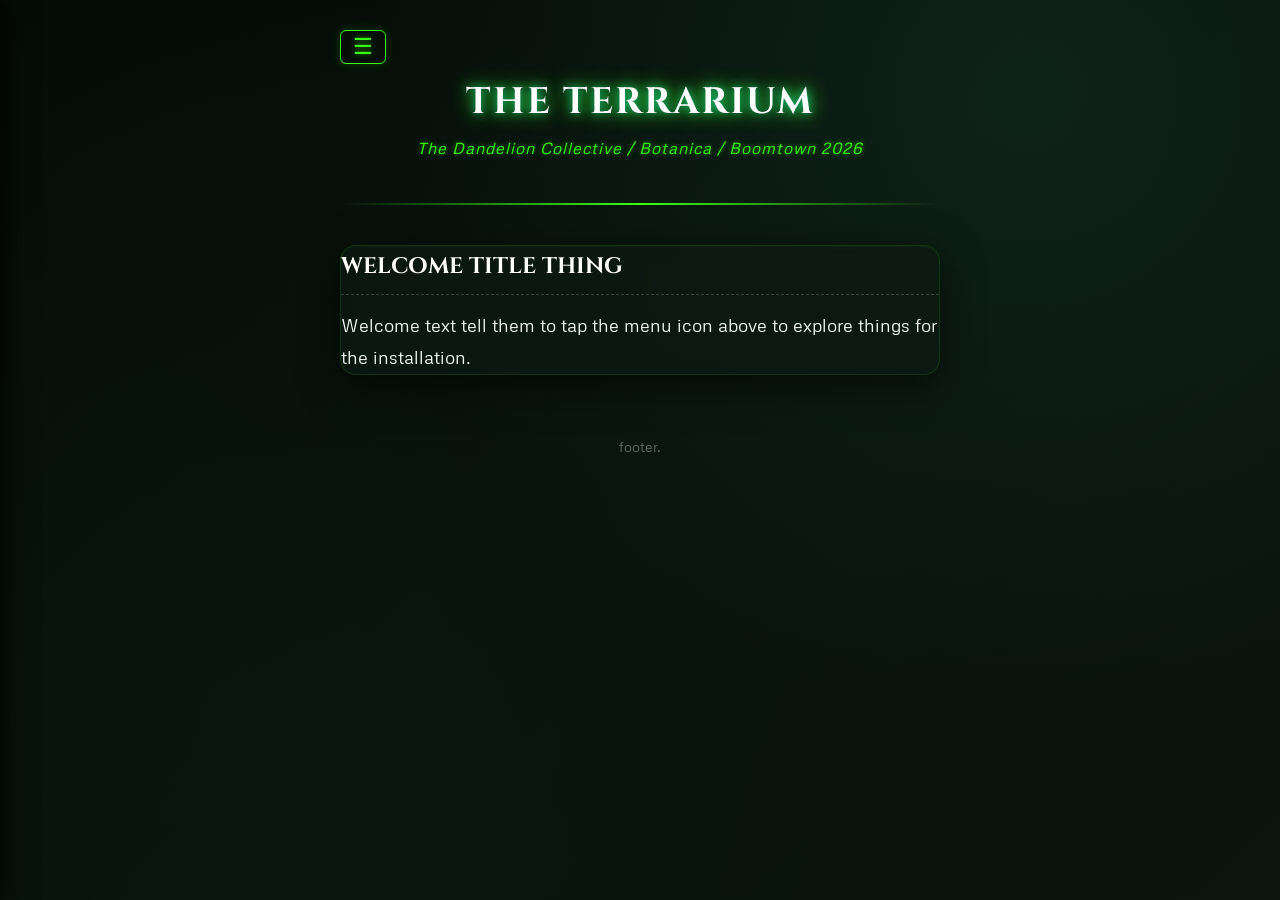
==== index.html @ 7395964c "Add script tag for bugs.js in index.html" ====
<!DOCTYPE html>
<html lang="en">
<head>
    <meta charset="UTF-8">
    <meta name="viewport" content="width=device-width, initial-scale=1.0">
    <title>The Terrarium | Botanica Boomtown</title>
    <link rel="stylesheet" href="style.css">
</head>
<body>

    <div class="overlay" id="overlay" onclick="toggleMenu()"></div>

    <nav class="sidebar" id="sidebar">
        <button class="close-btn" onclick="toggleMenu()">&times;</button>
        <h3>Navigation</h3>
        <ul>
            <li><a href="index.html" class="active">Home</a></li>
            <li><a href="narrative.html">The Narrative</a></li>
            <li><a href="about.html">About the Project</a></li>
            <li><a href="creators.html">The Creators</a></li>
        </ul>
    </nav>

    <div class="container">
        <header>
            <button class="menu-btn" onclick="toggleMenu()">☰</button>
            <h1>The Terrarium</h1>
            <p>
                <span class="line-one">The Dandelion Collective</span> 
                <span class="line-two">Botanica / Boomtown 2026</span>
            </p>
        </header>

        <div class="divider"></div>

        <section id="home-welcome">
             <h2>Welcome title thing</h2>
             <p>Welcome text tell them to tap the menu icon above to explore things for the installation.</p>
        </section>

        <footer>
            <p>footer.</p>
        </footer>
    </div>

    <script>
        function toggleMenu() {
            document.getElementById('sidebar').classList.toggle('open');
            document.getElementById('overlay').classList.toggle('show');
        }
    </script>
    <script src="bugs.js"></script>
</body>
</html>
---- style.css ----
@import url('https://fonts.googleapis.com/css2?family=Cinzel:wght@500;700&family=Metrophobic&display=swap');

:root {
    --bg-color: #0b130e;
    --card-bg: #14221a;
    --text-main: #e2f0e9;
    --neon-green: #39ff14;
    --neon-glow: #10b981;
}

* {
    box-sizing: border-box;
    margin: 0;
    padding: 0;
}

body {
    background-color: #040906; 
    color: var(--text-main);
    font-family: 'Metrophobic', sans-serif;
    line-height: 1.8;
    padding: 20px 15px;
    

    background-image: 
        radial-gradient(circle at 80% 10%, rgba(23, 64, 41, 0.4) 0%, transparent 50%),
        radial-gradient(circle at 20% 80%, rgba(12, 38, 24, 0.3) 0%, transparent 60%),
        linear-gradient(135deg, #050c07 0%, #0b140f 100%);
    background-attachment: fixed; 
}

.container {
    max-width: 600px;
    margin: 0 auto;
}

header {
    text-align: center;
    padding: 60px 0 20px;
    position: relative;
}

.menu-btn {
    position: absolute;
    top: 10px;
    left: 0;
    background: none;
    border: 1px solid var(--neon-green);
    color: var(--neon-green);
    padding: 5px 12px;
    border-radius: 6px;
    font-size: 1.4rem;
    cursor: pointer;
    text-shadow: 0 0 5px rgba(57, 255, 20, 0.5);
    box-shadow: 0 0 10px rgba(57, 255, 20, 0.2);
    z-index: 10;
    line-height: 1;
}

header h1 {
    font-family: 'Cinzel', serif;
    font-size: 2.3rem;
    color: #ffffff;
    text-shadow: 0 0 10px var(--neon-glow), 0 0 20px var(--neon-green);
    line-height: 1.2;
    margin-bottom: 10px;
    text-transform: uppercase;
    letter-spacing: 2px;
}

header p {
    font-style: italic;
    color: var(--neon-green);
    text-shadow: 0 0 5px rgba(57, 255, 20, 0.5);
    font-size: 1rem;
    letter-spacing: 1px;
}

header p span {
    display: block;
}

header p .line-two {
    margin-top: 4px;
}

@media (min-width: 500px) {
    header p span {
        display: inline;
    }
    header p .line-two {
        margin-top: 0;
    }
    header p .line-one::after {
        content: " / ";
    }
}

.divider {
    height: 2px;
    background: linear-gradient(90deg, transparent, var(--neon-green), transparent);
    margin: 20px 0 40px;
}

.sidebar {
    position: fixed;
    top: 0;
    left: -280px;
    width: 280px;
    height: 100%;
    background-color: #070d0a;
    border-right: 1px solid rgba(57, 255, 20, 0.3);
    z-index: 100;
    transition: left 0.3s ease;
    padding: 30px 20px;
    box-shadow: 5px 0 25px rgba(0,0,0,0.8);
}

.sidebar.open {
    left: 0;
}

.close-btn {
    background: none;
    border: none;
    color: #ffffff;
    font-size: 1.5rem;
    cursor: pointer;
    float: right;
    margin-bottom: 30px;
}

.sidebar h3 {
    font-family: 'Cinzel', serif;
    color: var(--neon-green);
    margin-top: 40px;
    margin-bottom: 20px;
    letter-spacing: 1px;
    font-size: 1.1rem;
}

.sidebar ul {
    list-style: none;
}

.sidebar ul li {
    margin-bottom: 20px;
}

.sidebar ul li a {
    color: var(--text-main);
    text-decoration: none;
    font-size: 1.2rem;
    display: block;
    padding: 8px 0;
    border-bottom: 1px solid rgba(226, 240, 233, 0.1);
}

.sidebar ul li a:hover, .sidebar ul li a.active {
    color: var(--neon-green);
    border-bottom: 1px solid var(--neon-green);
    padding-left: 5px;
    text-shadow: 0 0 5px rgba(57, 255, 20, 0.5);
}

.overlay {
    display: none;
    position: fixed;
    top: 0;
    left: 0;
    width: 100%;
    height: 100%;
    background: rgba(0, 0, 0, 0.7);
    z-index: 99;
}

.overlay.show {
    display: block;
}

section {
    background-color: rgba(13, 26, 19, 0.75); 
    backdrop-filter: blur(8px); 
    -webkit-backdrop-filter: blur(8px); 
    border: 1px solid rgba(57, 255, 20, 0.12);
    border-radius: 16px; /
    padding: 30px;
    margin-bottom: 30px;
    box-shadow: 
        0 10px 40px rgba(0, 0, 0, 0.6),
        inset 0 1px 0 rgba(255, 255, 255, 0.03);
}

section h2 {
    font-family: 'Cinzel', serif;
    color: #ffffff;
    font-size: 1.4rem;
    margin-bottom: 15px;
    border-bottom: 1px dashed rgba(226, 240, 233, 0.2);
    padding-bottom: 8px;
    text-transform: uppercase;
}

section p {
    font-size: 1.1rem;
    color: #f0f7f4;
    white-space: pre-line;
}

footer {
    text-align: center;
    padding: 30px 0;
    font-size: 0.85rem;
    color: rgba(226, 240, 233, 0.4);
}
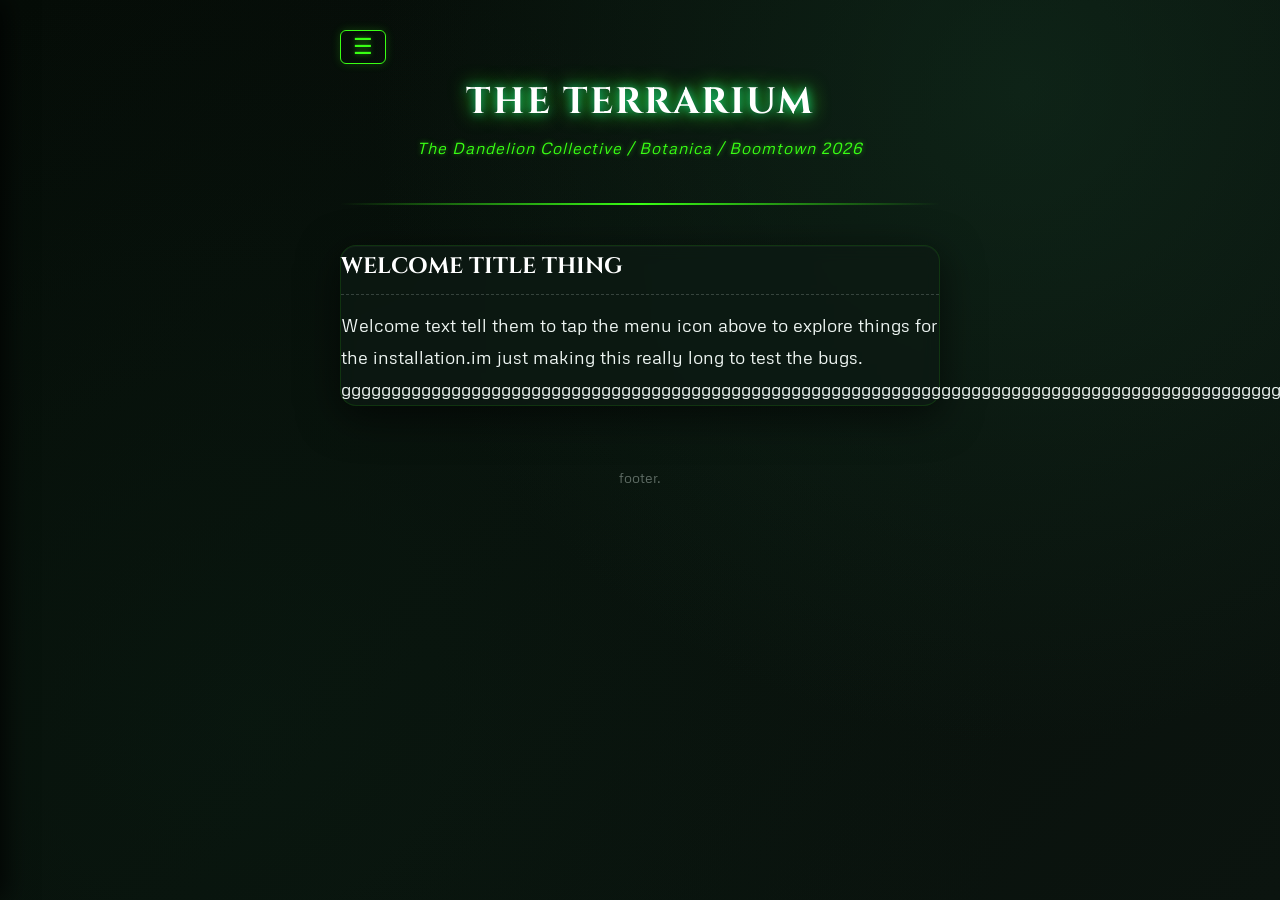
==== commit 9e958c8b: "Update index.html" ====
--- a/index.html
+++ b/index.html
@@ -35,7 +35,7 @@
 
         <section id="home-welcome">
              <h2>Welcome title thing</h2>
-             <p>Welcome text tell them to tap the menu icon above to explore things for the installation.</p>
+             <p>Welcome text tell them to tap the menu icon above to explore things for the installation.im just making this really long to test the bugs. [base64]</p>
         </section>
 
         <footer>
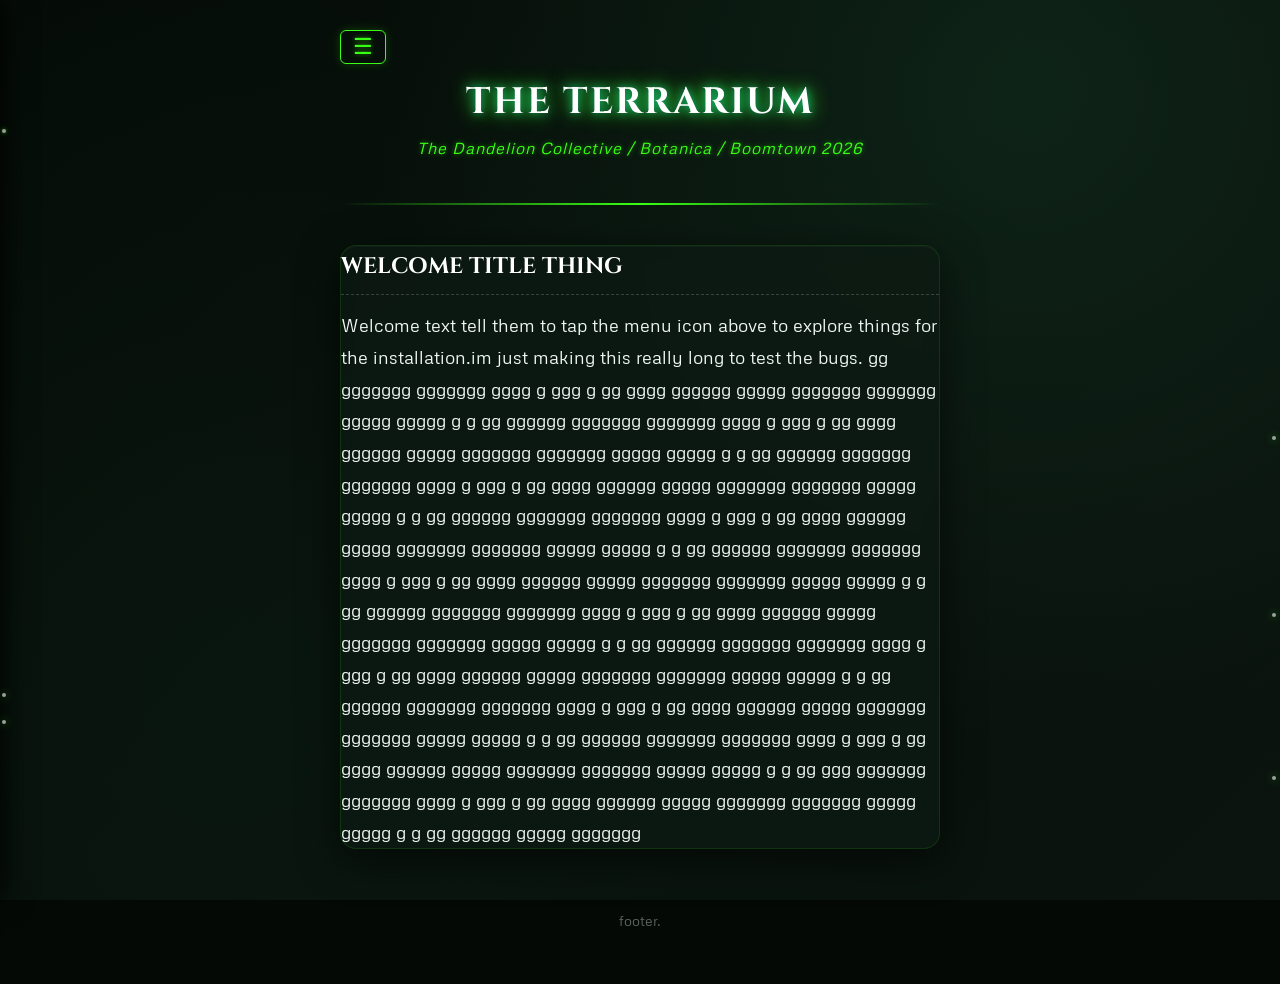
==== commit 35bdef54: "Update index.html" ====
--- a/index.html
+++ b/index.html
@@ -35,7 +35,7 @@
 
         <section id="home-welcome">
              <h2>Welcome title thing</h2>
-             <p>Welcome text tell them to tap the menu icon above to explore things for the installation.im just making this really long to test the bugs. [base64]</p>
+             <p>Welcome text tell them to tap the menu icon above to explore things for the installation.im just making this really long to test the bugs. gg ggggggg ggggggg gggg g ggg g gg gggg gggggg ggggg ggggggg ggggggg ggggg ggggg g g gg gggggg ggggggg ggggggg gggg g ggg g gg gggg gggggg ggggg ggggggg ggggggg ggggg ggggg g g gg gggggg ggggggg ggggggg gggg g ggg g gg gggg gggggg ggggg ggggggg ggggggg ggggg ggggg g g gg gggggg ggggggg ggggggg gggg g ggg g gg gggg gggggg ggggg ggggggg ggggggg ggggg ggggg g g gg gggggg ggggggg ggggggg gggg g ggg g gg gggg gggggg ggggg ggggggg ggggggg ggggg ggggg g g gg gggggg ggggggg ggggggg gggg g ggg g gg gggg gggggg ggggg ggggggg ggggggg ggggg ggggg g g gg gggggg ggggggg ggggggg gggg g ggg g gg gggg gggggg ggggg ggggggg ggggggg ggggg ggggg g g gg gggggg ggggggg ggggggg gggg g ggg g gg gggg gggggg ggggg ggggggg ggggggg ggggg ggggg g g gg gggggg ggggggg ggggggg gggg g ggg g gg gggg gggggg ggggg ggggggg ggggggg ggggg ggggg g g gg ggg ggggggg ggggggg gggg g ggg g gg gggg gggggg ggggg ggggggg ggggggg ggggg ggggg g g gg gggggg ggggg ggggggg</p>
         </section>
 
         <footer>
--- a/style.css
+++ b/style.css
@@ -213,3 +213,28 @@
     font-size: 0.85rem;
     color: rgba(226, 240, 233, 0.4);
 }
+
+/* --- Bioluminescent Forest Bug Style Rules --- */
+.forest-bug {
+    position: fixed; /* Locked relative to the viewport, ignoring standard layout flow */
+    width: 4px;
+    height: 4px;
+    background-color: #ffffff; /* Bright core */
+    border-radius: 50%;
+    z-index: 9999; /* Forces them to sit on top of everything else */
+    pointer-events: none; /* Invisible to finger taps so they don't break menu clicking */
+    transition: opacity 0.3s ease;
+    opacity: 0.6;
+    will-change: top, left; /* Optimizes mobile performance for high frame-rate rendering */
+}
+
+/* Subtle, organic pulsing so they flicker lightly like true organisms */
+@keyframes critterFlicker {
+    0%, 100% { opacity: 0.4; transform: scale(0.9); }
+    50% { opacity: 0.8; transform: scale(1.1); }
+}
+
+.forest-bug {
+    animation: critterFlicker 3s infinite ease-in-out;
+    animation-delay: calc(Math.random() * 2s);
+}
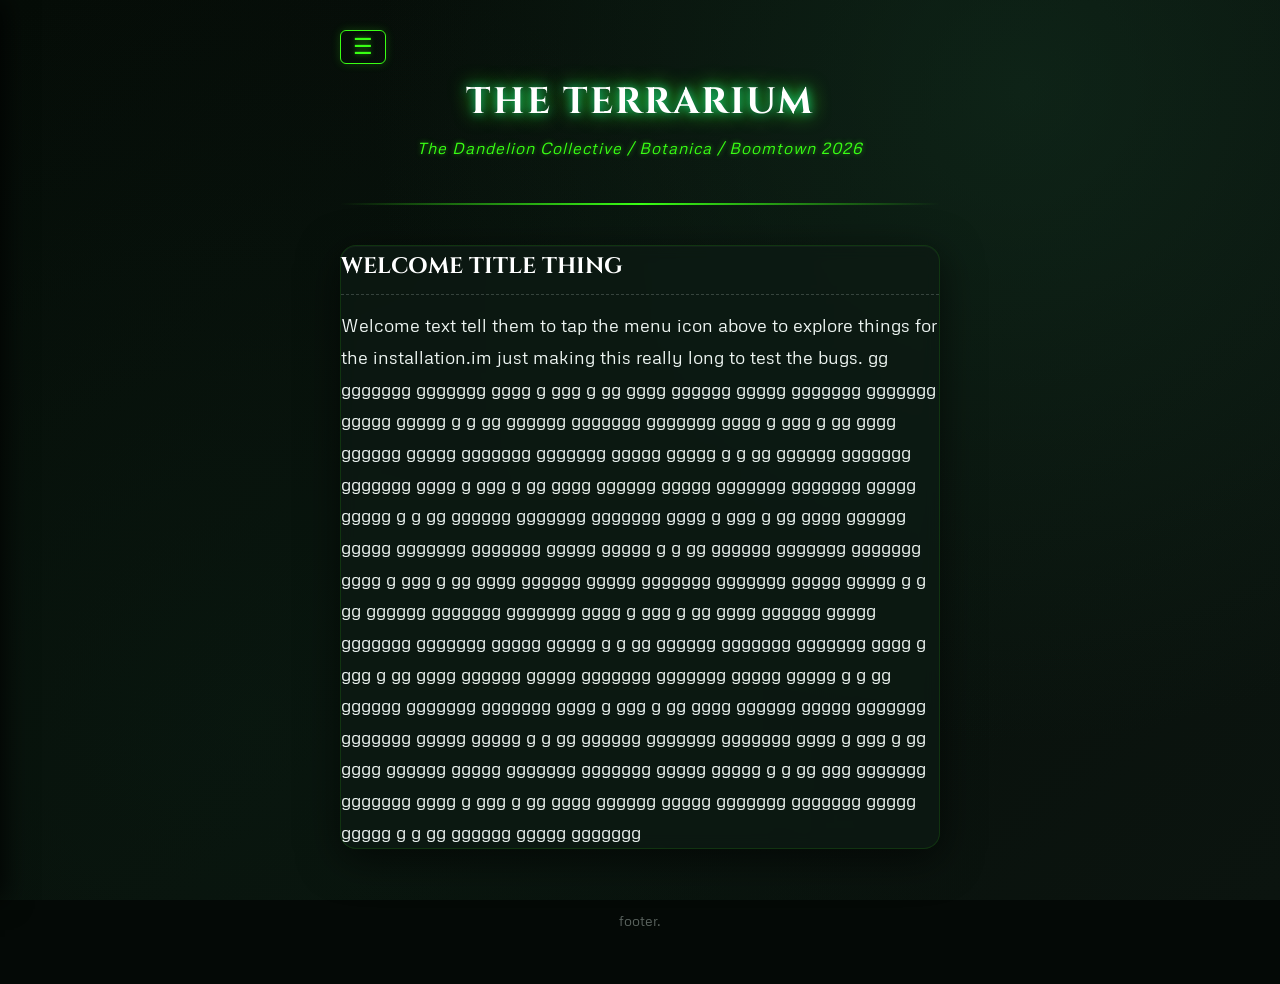
==== commit 1e4603f1: "Update index.html" ====
--- a/index.html
+++ b/index.html
@@ -49,6 +49,7 @@
             document.getElementById('overlay').classList.toggle('show');
         }
     </script>
+    <script src="mushrooms.js"></script>
     <script src="bugs.js"></script>
 </body>
 </html>
--- a/style.css
+++ b/style.css
@@ -214,27 +214,44 @@
     color: rgba(226, 240, 233, 0.4);
 }
 
-/* --- Bioluminescent Forest Bug Style Rules --- */
-.forest-bug {
-    position: fixed; /* Locked relative to the viewport, ignoring standard layout flow */
-    width: 4px;
-    height: 4px;
-    background-color: #ffffff; /* Bright core */
-    border-radius: 50%;
-    z-index: 9999; /* Forces them to sit on top of everything else */
-    pointer-events: none; /* Invisible to finger taps so they don't break menu clicking */
-    transition: opacity 0.3s ease;
-    opacity: 0.6;
-    will-change: top, left; /* Optimizes mobile performance for high frame-rate rendering */
-}
-
-/* Subtle, organic pulsing so they flicker lightly like true organisms */
-@keyframes critterFlicker {
-    0%, 100% { opacity: 0.4; transform: scale(0.9); }
-    50% { opacity: 0.8; transform: scale(1.1); }
-}
-
-.forest-bug {
-    animation: critterFlicker 3s infinite ease-in-out;
-    animation-delay: calc(Math.random() * 2s);
-}
+.insect {
+    position: fixed;
+    z-index: 99999;
+    pointer-events: none;
+    will-change: transform;
+    display: block;
+}
+
+.insect.crawler {
+    opacity: 0.65;
+    filter: drop-shadow(0 1px 2px rgba(0,0,0,0.5));
+}
+
+.insect.flyer {
+    opacity: 0.9;
+}
+
+.insect.flyer .glow-core {
+    box-shadow: 0 0 8px 3px #39ff14;
+    filter: drop-shadow(0 0 4px #39ff14);
+}
+
+/* Stable Wing Flutter Loops */
+@keyframes flapL {
+    0%, 100% { transform: rotate(0deg); }
+    50% { transform: rotate(-35deg); }
+}
+@keyframes flapR {
+    0%, 100% { transform: rotate(0deg); }
+    50% { transform: rotate(35deg); }
+}
+
+.insect.flyer .left-wing {
+    transform-origin: 15px 12px;
+    animation: flapL 0.06s infinite linear;
+}
+
+.insect.flyer .right-wing {
+    transform-origin: 15px 12px;
+    animation: flapR 0.06s infinite linear;
+}
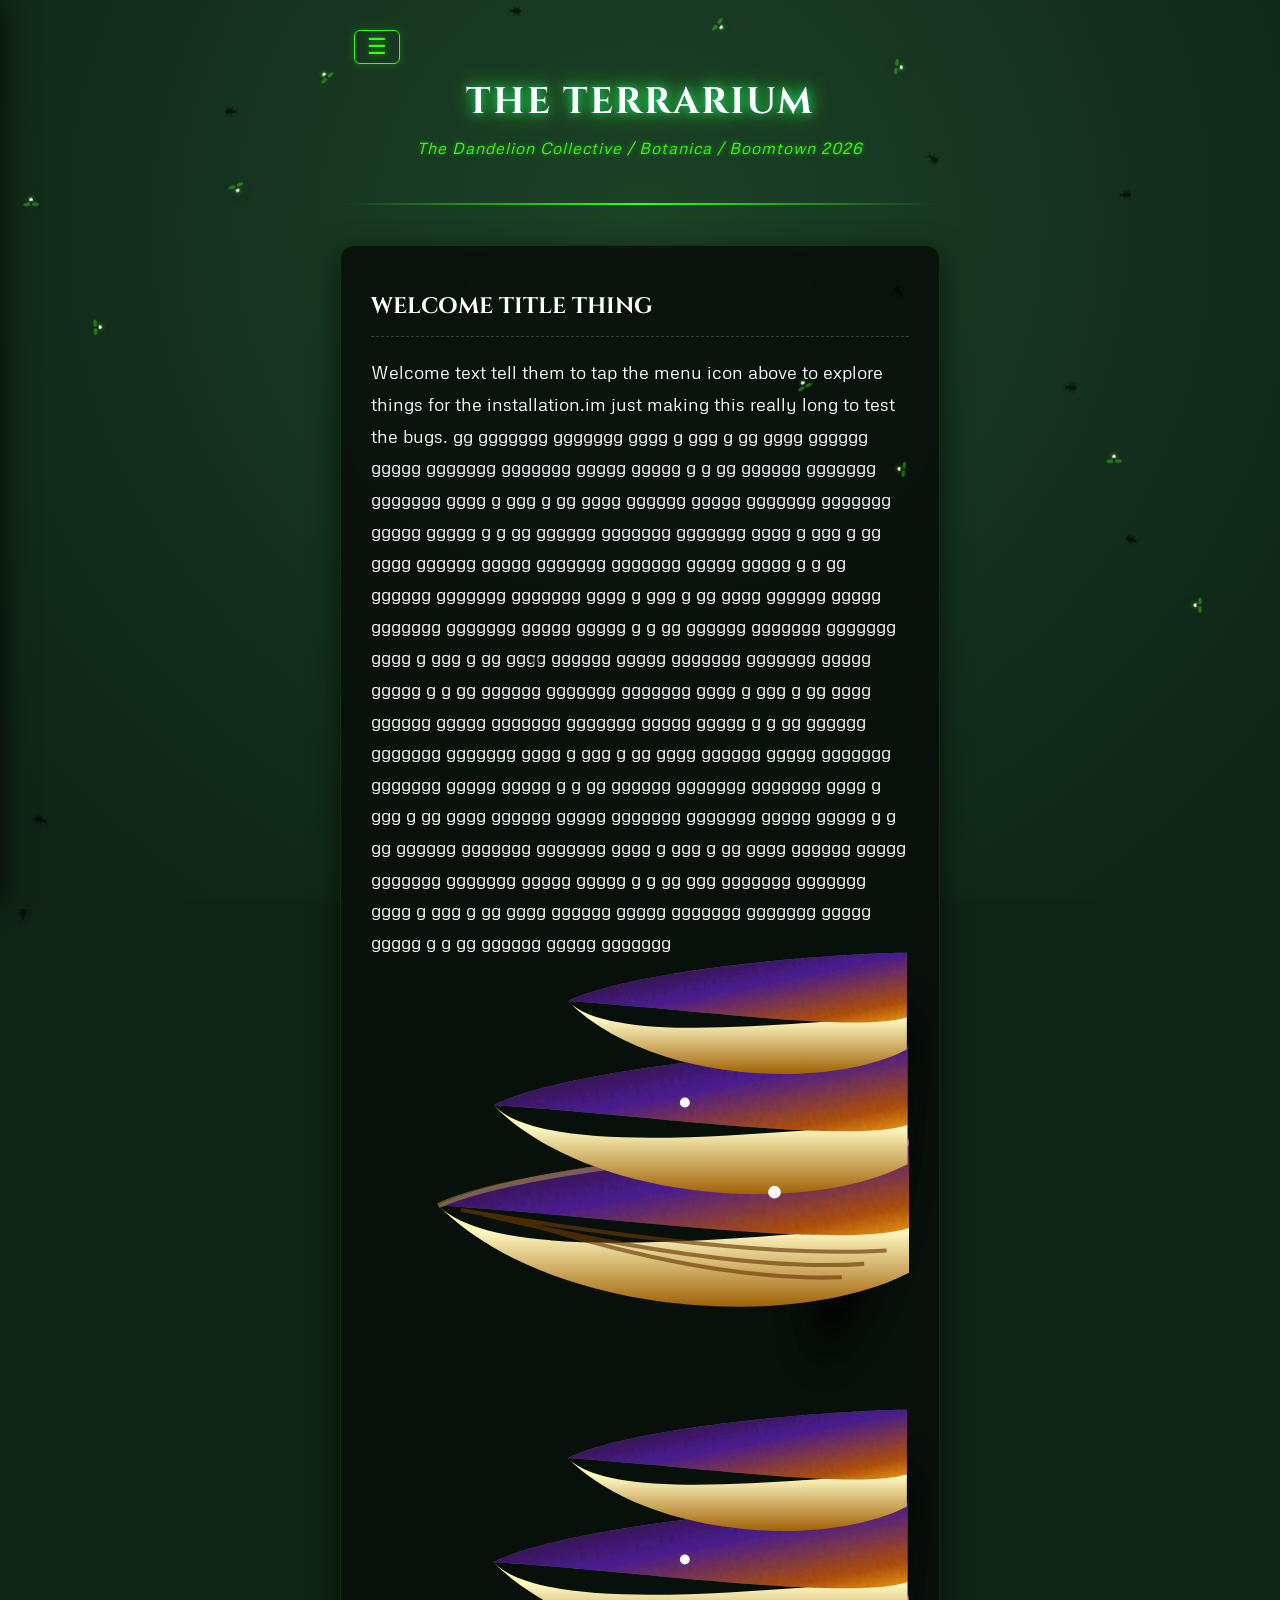
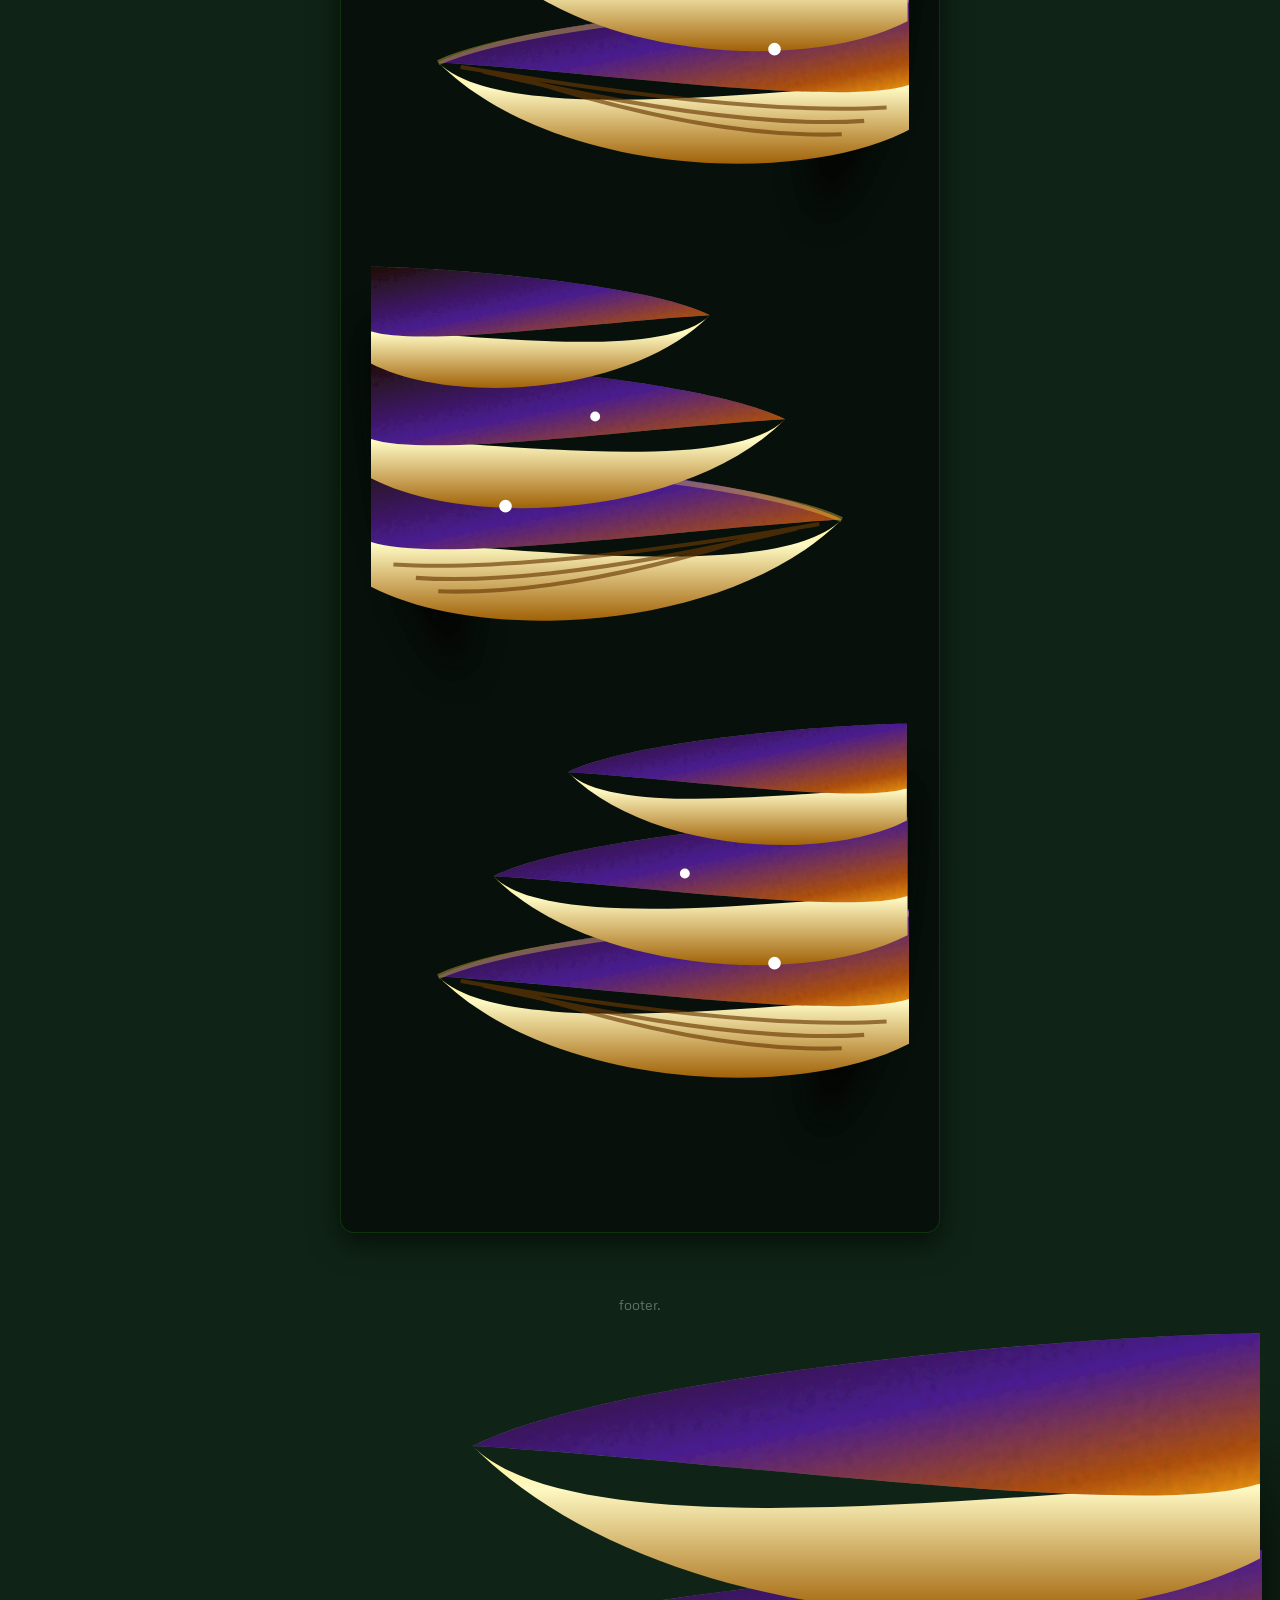
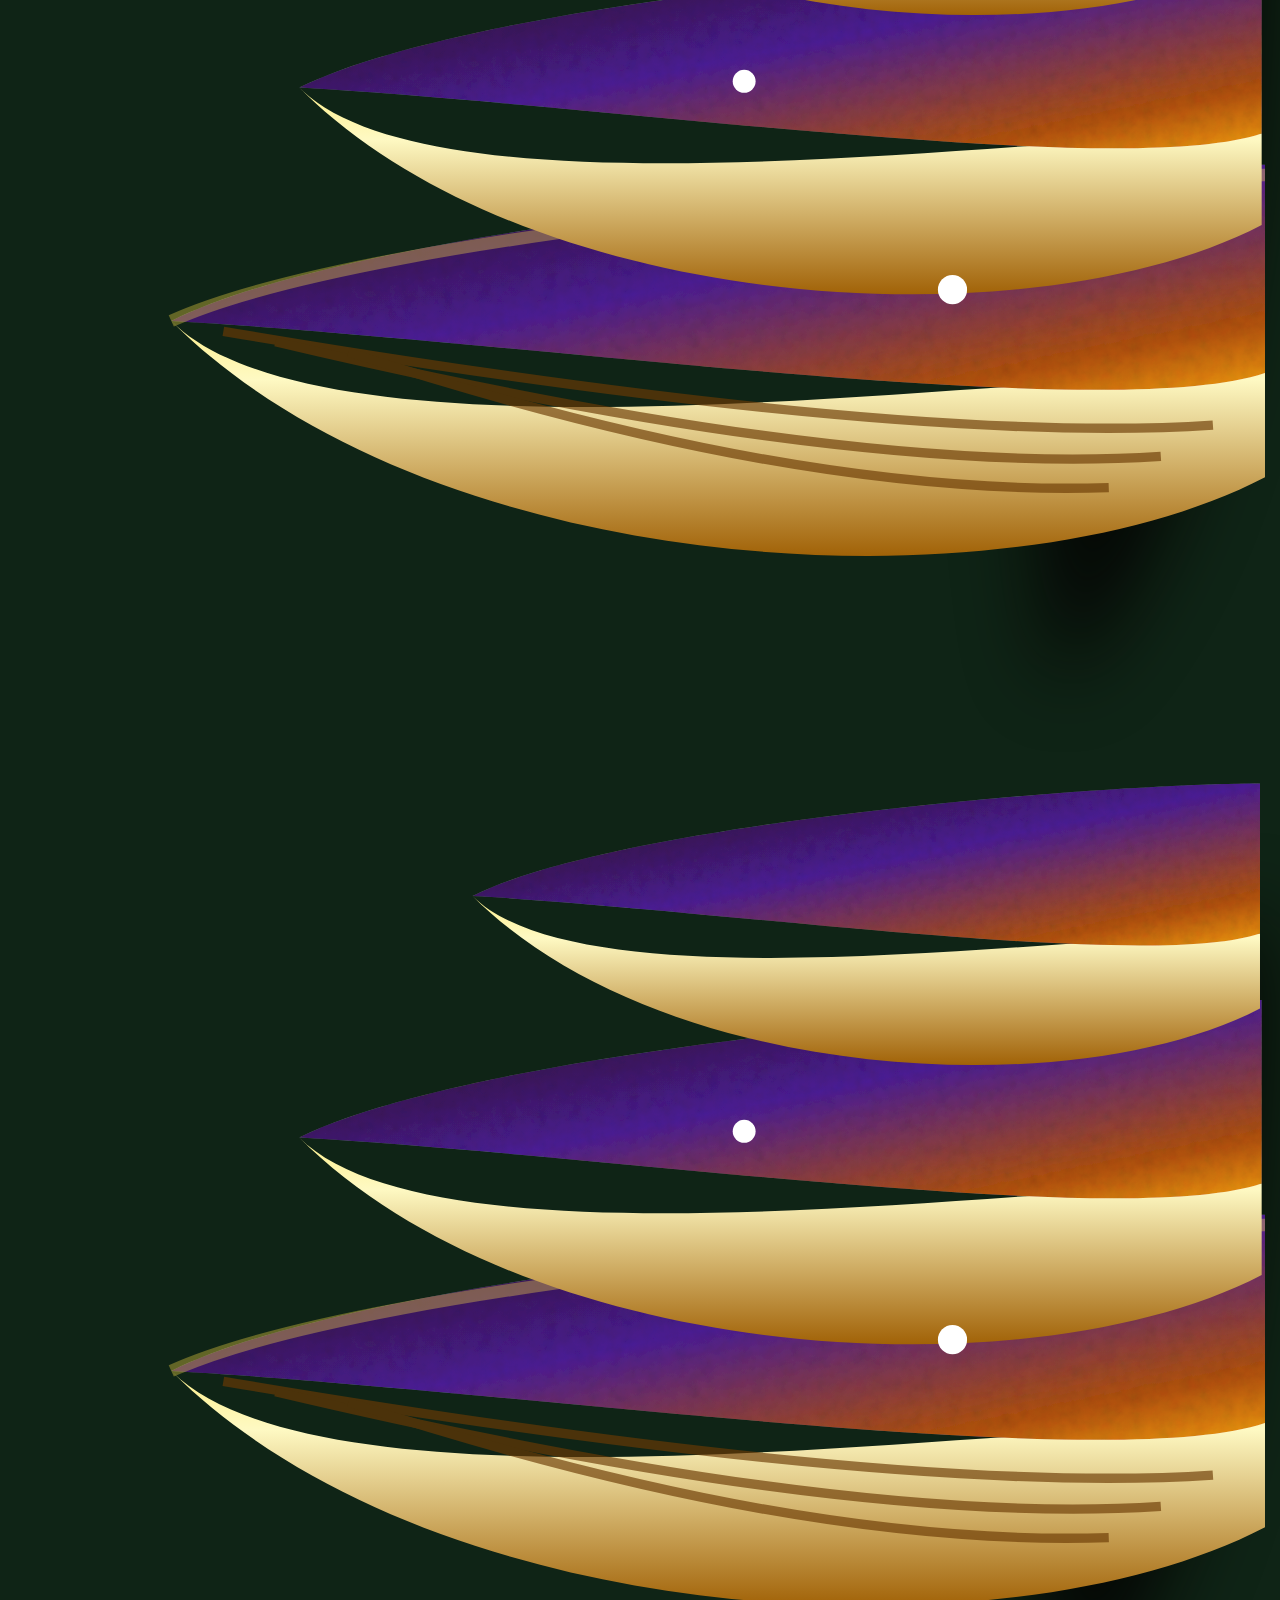
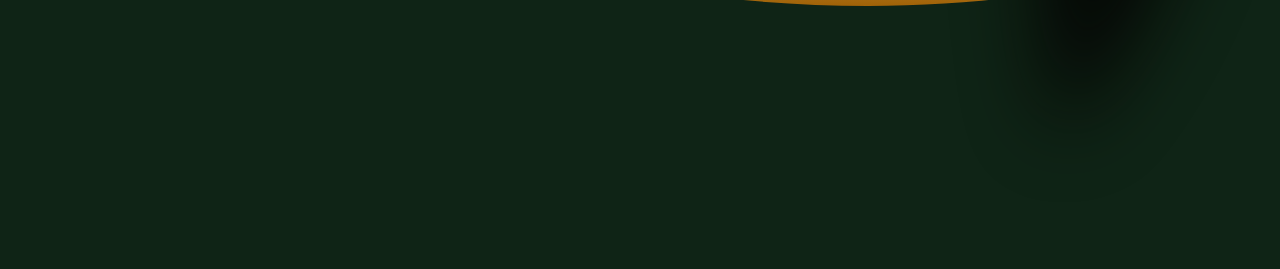
==== commit c207f5a4: "Add cache-busting query strings to script links" ====
--- a/index.html
+++ b/index.html
@@ -1,10 +1,12 @@
 <!DOCTYPE html>
 <html lang="en">
+
+<meta http-equiv="content-type" content="text/html;charset=utf-8" />
 <head>
     <meta charset="UTF-8">
     <meta name="viewport" content="width=device-width, initial-scale=1.0">
     <title>The Terrarium | Botanica Boomtown</title>
-    <link rel="stylesheet" href="style.css">
+    <link rel="stylesheet" href="style.css?v=1785204542">
 </head>
 <body>
 
@@ -49,7 +51,8 @@
             document.getElementById('overlay').classList.toggle('show');
         }
     </script>
-    <script src="mushrooms.js"></script>
-    <script src="bugs.js"></script>
+    <script src="mushrooms.js?v=1785204542"></script>
+    <script src="bugs.js?v=1785204542"></script>
 </body>
+
 </html>
--- a/style.css
+++ b/style.css
@@ -1,9 +1,12 @@
-@import url('https://fonts.googleapis.com/css2?family=Cinzel:wght@500;700&family=Metrophobic&display=swap');
+/* ==========================================================================
+   1. CORE ENVIRONMENT & CANOPY BACKGROUND
+   ========================================================================== */
+@import url('https://fonts.googleapis.com/css2?family=Cinzel:wght=500;700&family=Metrophobic&display=swap');
 
 :root {
-    --bg-color: #0b130e;
-    --card-bg: #14221a;
-    --text-main: #e2f0e9;
+    --bg-color: #0f2416;     /* Deep, rich forest floor midnight */
+    --card-bg: rgba(7, 14, 9, 0.85); /* Dark greenhouse translucent tint */
+    --text-main: #e8f5ee;
     --neon-green: #39ff14;
     --neon-glow: #10b981;
 }
@@ -15,18 +18,15 @@
 }
 
 body {
-    background-color: #040906; 
+    background-color: var(--bg-color);
     color: var(--text-main);
     font-family: 'Metrophobic', sans-serif;
     line-height: 1.8;
     padding: 20px 15px;
-    
-
-    background-image: 
-        radial-gradient(circle at 80% 10%, rgba(23, 64, 41, 0.4) 0%, transparent 50%),
-        radial-gradient(circle at 20% 80%, rgba(12, 38, 24, 0.3) 0%, transparent 60%),
-        linear-gradient(135deg, #050c07 0%, #0b140f 100%);
+    /* Soft, elegant canopy glow wash - clean and dark, not chaotic */
+    background-image: radial-gradient(circle at 50% 25%, #1c4228 0%, #0f2416 90%);
     background-attachment: fixed; 
+    overflow-x: hidden;
 }
 
 .container {
@@ -34,6 +34,9 @@
     margin: 0 auto;
 }
 
+/* ==========================================================================
+   2. HEADER & NAVIGATION
+   ========================================================================== */
 header {
     text-align: center;
     padding: 60px 0 20px;
@@ -43,7 +46,7 @@
 .menu-btn {
     position: absolute;
     top: 10px;
-    left: 0;
+    left: 14px;
     background: none;
     border: 1px solid var(--neon-green);
     color: var(--neon-green);
@@ -53,7 +56,7 @@
     cursor: pointer;
     text-shadow: 0 0 5px rgba(57, 255, 20, 0.5);
     box-shadow: 0 0 10px rgba(57, 255, 20, 0.2);
-    z-index: 10;
+    z-index: 100;
     line-height: 1;
 }
 
@@ -85,15 +88,9 @@
 }
 
 @media (min-width: 500px) {
-    header p span {
-        display: inline;
-    }
-    header p .line-two {
-        margin-top: 0;
-    }
-    header p .line-one::after {
-        content: " / ";
-    }
+    header p span { display: inline; }
+    header p .line-two { margin-top: 0; }
+    header p .line-one::after { content: " / "; }
 }
 
 .divider {
@@ -108,17 +105,15 @@
     left: -280px;
     width: 280px;
     height: 100%;
-    background-color: #070d0a;
+    background-color: #0b1a10;
     border-right: 1px solid rgba(57, 255, 20, 0.3);
-    z-index: 100;
+    z-index: 1000;
     transition: left 0.3s ease;
     padding: 30px 20px;
-    box-shadow: 5px 0 25px rgba(0,0,0,0.8);
-}
-
-.sidebar.open {
-    left: 0;
-}
+    box-shadow: 5px 0 25px rgba(0,0,0,0.6);
+}
+
+.sidebar.open { left: 0; }
 
 .close-btn {
     background: none;
@@ -139,14 +134,8 @@
     font-size: 1.1rem;
 }
 
-.sidebar ul {
-    list-style: none;
-}
-
-.sidebar ul li {
-    margin-bottom: 20px;
-}
-
+.sidebar ul { list-style: none; }
+.sidebar ul li { margin-bottom: 20px; }
 .sidebar ul li a {
     color: var(--text-main);
     text-decoration: none;
@@ -171,39 +160,39 @@
     width: 100%;
     height: 100%;
     background: rgba(0, 0, 0, 0.7);
-    z-index: 99;
-}
-
-.overlay.show {
-    display: block;
-}
-
+    z-index: 500;
+}
+
+.overlay.show { display: block; }
+
+/* ==========================================================================
+   3. FIXED TEXT BOX PADDING & MORPHISM
+   ========================================================================== */
 section {
-    background-color: rgba(13, 26, 19, 0.75); 
-    backdrop-filter: blur(8px); 
-    -webkit-backdrop-filter: blur(8px); 
-    border: 1px solid rgba(57, 255, 20, 0.12);
-    border-radius: 16px; /
-    padding: 30px;
+    background-color: var(--card-bg);
+    border: 1px solid rgba(57, 255, 20, 0.15);
+    border-radius: 14px;
+    padding: 40px 30px 45px; /* FIXED: Increased breathing room for text layouts */
     margin-bottom: 30px;
-    box-shadow: 
-        0 10px 40px rgba(0, 0, 0, 0.6),
-        inset 0 1px 0 rgba(255, 255, 255, 0.03);
+    box-shadow: 0 10px 30px rgba(0, 0, 0, 0.6);
+    backdrop-filter: blur(6px);
+    -webkit-backdrop-filter: blur(6px);
+    position: relative; /* Crucial anchor for mushrooms */
 }
 
 section h2 {
     font-family: 'Cinzel', serif;
     color: #ffffff;
     font-size: 1.4rem;
-    margin-bottom: 15px;
+    margin-bottom: 20px;
     border-bottom: 1px dashed rgba(226, 240, 233, 0.2);
-    padding-bottom: 8px;
+    padding-bottom: 10px;
     text-transform: uppercase;
 }
 
 section p {
     font-size: 1.1rem;
-    color: #f0f7f4;
+    color: #ffffff;
     white-space: pre-line;
 }
 
@@ -214,8 +203,13 @@
     color: rgba(226, 240, 233, 0.4);
 }
 
+/* ==========================================================================
+   4. INSECT ECOSYSTEM DESIGN RULES
+   ========================================================================== */
 .insect {
     position: fixed;
+    top: 0;
+    left: 0;
     z-index: 99999;
     pointer-events: none;
     will-change: transform;
@@ -223,35 +217,147 @@
 }
 
 .insect.crawler {
-    opacity: 0.65;
-    filter: drop-shadow(0 1px 2px rgba(0,0,0,0.5));
-}
-
-.insect.flyer {
-    opacity: 0.9;
-}
-
+    opacity: 0.6;
+    filter: brightness(0);
+}
+
+.insect.flyer { opacity: 1; filter: brightness(1.2) drop-shadow(0 2px 8px rgba(0, 0, 0, 0.7)); }
 .insect.flyer .glow-core {
-    box-shadow: 0 0 8px 3px #39ff14;
+    box-shadow: 0 0 10px 4px #39ff14;
     filter: drop-shadow(0 0 4px #39ff14);
 }
 
-/* Stable Wing Flutter Loops */
-@keyframes flapL {
-    0%, 100% { transform: rotate(0deg); }
-    50% { transform: rotate(-35deg); }
-}
-@keyframes flapR {
-    0%, 100% { transform: rotate(0deg); }
-    50% { transform: rotate(35deg); }
-}
-
-.insect.flyer .left-wing {
-    transform-origin: 15px 12px;
-    animation: flapL 0.06s infinite linear;
-}
-
-.insect.flyer .right-wing {
-    transform-origin: 15px 12px;
-    animation: flapR 0.06s infinite linear;
-}
+@keyframes flapL { 0%, 100% { transform: rotate(0deg); } 50% { transform: rotate(-35deg); } }
+@keyframes flapR { 0%, 100% { transform: rotate(0deg); } 50% { transform: rotate(35deg); } }
+
+.insect.flyer .left-wing { transform-origin: 15px 12px; animation: flapL 0.06s infinite linear; }
+.insect.flyer .right-wing { transform-origin: 15px 12px; animation: flapR 0.06s infinite linear; }
+
+/* ==========================================================================
+   5. LIVING MUSHROOMS — corner toadstools + trunk-mounted shelf fungus
+   ========================================================================== */
+
+/* ---- corner toadstools ----
+   Positioned with plain top/left/right/bottom pixel values only (no
+   percentage or transform-based placement), computed to sit right at each
+   card corner with a few px of deliberate overlap so it reads as fused to
+   the card, never as floating beside it. `transform` on this element is
+   used only for the grow + sway animation, never for placement, so the
+   two can never fight each other.
+*/
+.tw-mush {
+    position: absolute;
+    z-index: 3;
+    pointer-events: none;
+    opacity: 0;
+    transform: scaleY(0.05);
+    animation: twGrow var(--grow-dur, 1.2s) var(--grow-delay, 0s) cubic-bezier(0.34, 1.56, 0.64, 1) forwards;
+}
+
+.tw-mush.sway {
+    animation: twSway var(--sway-dur, 5s) ease-in-out infinite;
+}
+
+.tw-mush svg {
+    display: block;
+    width: 100%;
+    height: 100%;
+    overflow: visible;
+    filter: drop-shadow(0 4px 5px rgba(0, 0, 0, 0.55)) drop-shadow(0 0 6px rgba(255, 130, 80, 0.35));
+}
+
+/* pivot point for the grow/sway animation: the foot (root) of the
+   mushroom, which never moves regardless of corner -- only its
+   left/right position flips along with the horizontal mirror below */
+.tw-tl, .tw-bl { transform-origin: 72% 96%; }
+.tw-tr, .tw-br { transform-origin: 28% 96%; }
+
+/* the mushroom always stands upright (cap up, foot down) -- gravity
+   never flips. Only mirror left-right per side of the card so it leans
+   away from the card; a vertical flip would turn it upside-down. */
+.tw-tr svg, .tw-br svg { transform: scaleX(-1); }
+
+@keyframes twGrow {
+    0%   { opacity: 0; transform: scaleY(0.05); }
+    55%  { opacity: 1; }
+    75%  { transform: scaleY(1.06); }
+    100% { opacity: 1; transform: scaleY(1); }
+}
+
+@keyframes twSway {
+    0%, 100% { opacity: 1; transform: rotate(0deg); }
+    25%      { opacity: 1; transform: rotate(var(--tilt-a, -2deg)); }
+    75%      { opacity: 1; transform: rotate(var(--tilt-b, 2deg)); }
+}
+
+/* ---- trunk + shelf fungus, runs the full height of the page ---- */
+.tree-shroom {
+    position: absolute;
+    top: 0;
+    z-index: 1;
+    pointer-events: none;
+}
+
+path.tree-trunk {
+    position: relative;
+    z-index: 3;
+}
+
+
+.tree-shroom svg { display: block; width: 100%; height: 100%; overflow: visible; }
+.tree-left  { left: 0; }
+.tree-right { right: 0; }
+
+/* only the shelf fungus itself gets a small living pulse; the bark is static */
+.shelf-fungus {
+    transform-box: fill-box;
+    animation: shelfPulse 5.5s ease-in-out infinite;
+    position: relative;
+    z-index: -1;
+}
+.shelf-fungus.shelf-left  { transform-origin: 0% 50%; }
+.shelf-fungus.shelf-right { transform-origin: 100% 50%; }
+
+@keyframes shelfPulse {
+    0%, 100% { transform: scale(1); filter: brightness(1); }
+    50%      { transform: scale(1.035); filter: brightness(1.1); }
+}
+
+/* ==========================================================================
+   DESKTOP SCREEN LAYOUTS (Standard Desktop View)
+   ========================================================================== */
+@media (min-width: 992px) {
+    .tw-mush { width: var(--mush-size-desktop, 54px); height: var(--mush-size-desktop, 54px); }
+    .tw-tl { top: var(--mush-top-desktop, -52px); left: var(--mush-left-desktop, -39px); }
+    .tw-tr { top: var(--mush-top-desktop, -52px); right: var(--mush-right-desktop, -39px); }
+    .tw-bl { bottom: var(--mush-bottom-desktop, -52px); left: var(--mush-left-desktop, -39px); }
+    .tw-br { bottom: var(--mush-bottom-desktop, -52px); right: var(--mush-right-desktop, -39px); }
+
+    .tree-shroom { width: 130px; }
+}
+
+/* ==========================================================================
+   EQUAL SPLIT-SCREEN LAPTOP ENVIRONMENT (Prevents elements from looking too big)
+   ========================================================================== */
+@media (min-width: 768px) and (max-width: 991px) {
+    .tw-mush { width: var(--mush-size-tablet, 42px); height: var(--mush-size-tablet, 42px); }
+    .tw-tl { top: var(--mush-top-tablet, -41px); left: var(--mush-left-tablet, -30px); }
+    .tw-tr { top: var(--mush-top-tablet, -41px); right: var(--mush-right-tablet, -30px); }
+    .tw-bl { bottom: var(--mush-bottom-tablet, -41px); left: var(--mush-left-tablet, -30px); }
+    .tw-br { bottom: var(--mush-bottom-tablet, -41px); right: var(--mush-right-tablet, -30px); }
+
+    .tree-shroom { width: 95px; }
+}
+
+/* ==========================================================================
+   MOBILE PHONES (Safely scaled down to clear paragraph panels)
+   ========================================================================== */
+@media (max-width: 767px) {
+    .tw-mush { width: var(--mush-size-mobile, 30px); height: var(--mush-size-mobile, 30px); }
+    .tw-tl { top: var(--mush-top-mobile, -29px); left: var(--mush-left-mobile, -21px); }
+    .tw-tr { top: var(--mush-top-mobile, -29px); right: var(--mush-right-mobile, -21px); }
+    .tw-bl { bottom: var(--mush-bottom-mobile, -29px); left: var(--mush-left-mobile, -21px); }
+    .tw-br { bottom: var(--mush-bottom-mobile, -29px); right: var(--mush-right-mobile, -21px); }
+
+    .tree-shroom { width: 56px; opacity: 0.9; }
+}
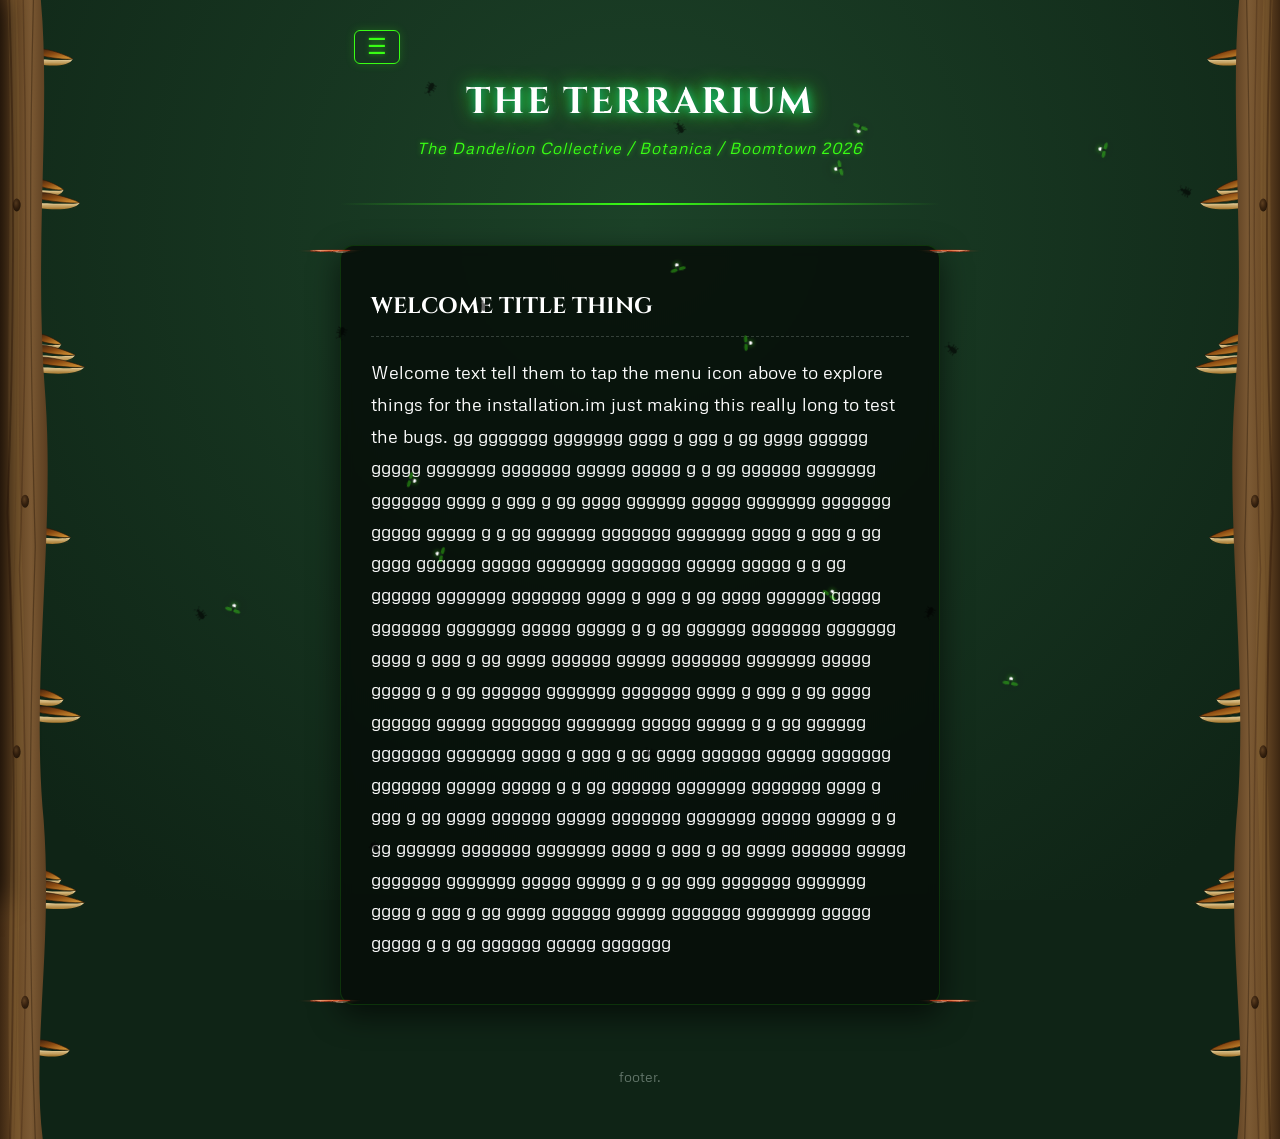
==== commit 4d461fef: "Remove 'The Narrative' link from navigation Removed link to 'The Narrative' from navigation." ====
--- a/index.html
+++ b/index.html
@@ -17,7 +17,6 @@
         <h3>Navigation</h3>
         <ul>
             <li><a href="index.html" class="active">Home</a></li>
-            <li><a href="narrative.html">The Narrative</a></li>
             <li><a href="about.html">About the Project</a></li>
             <li><a href="creators.html">The Creators</a></li>
         </ul>
--- a/style.css
+++ b/style.css
@@ -164,7 +164,31 @@
 }
 
 .overlay.show { display: block; }
-
+.partner-logos {
+    margin-top: 2.5rem;
+    padding-top: 1.5rem;
+    border-top: 1px solid rgba(255, 255, 255, 0.1);
+}
+
+.logo-grid {
+    display: flex;
+    align-items: center;
+    justify-content: space-around;
+    gap: 1.5rem;
+    flex-wrap: wrap;
+    margin-top: 1rem;
+}
+
+.partner-logo {
+    max-height: 50px;
+    width: auto;
+    opacity: 0.85;
+    transition: opacity 0.3s ease;
+}
+
+.partner-logo:hover {
+    opacity: 1;
+}
 /* ==========================================================================
    3. FIXED TEXT BOX PADDING & MORPHISM
    ========================================================================== */
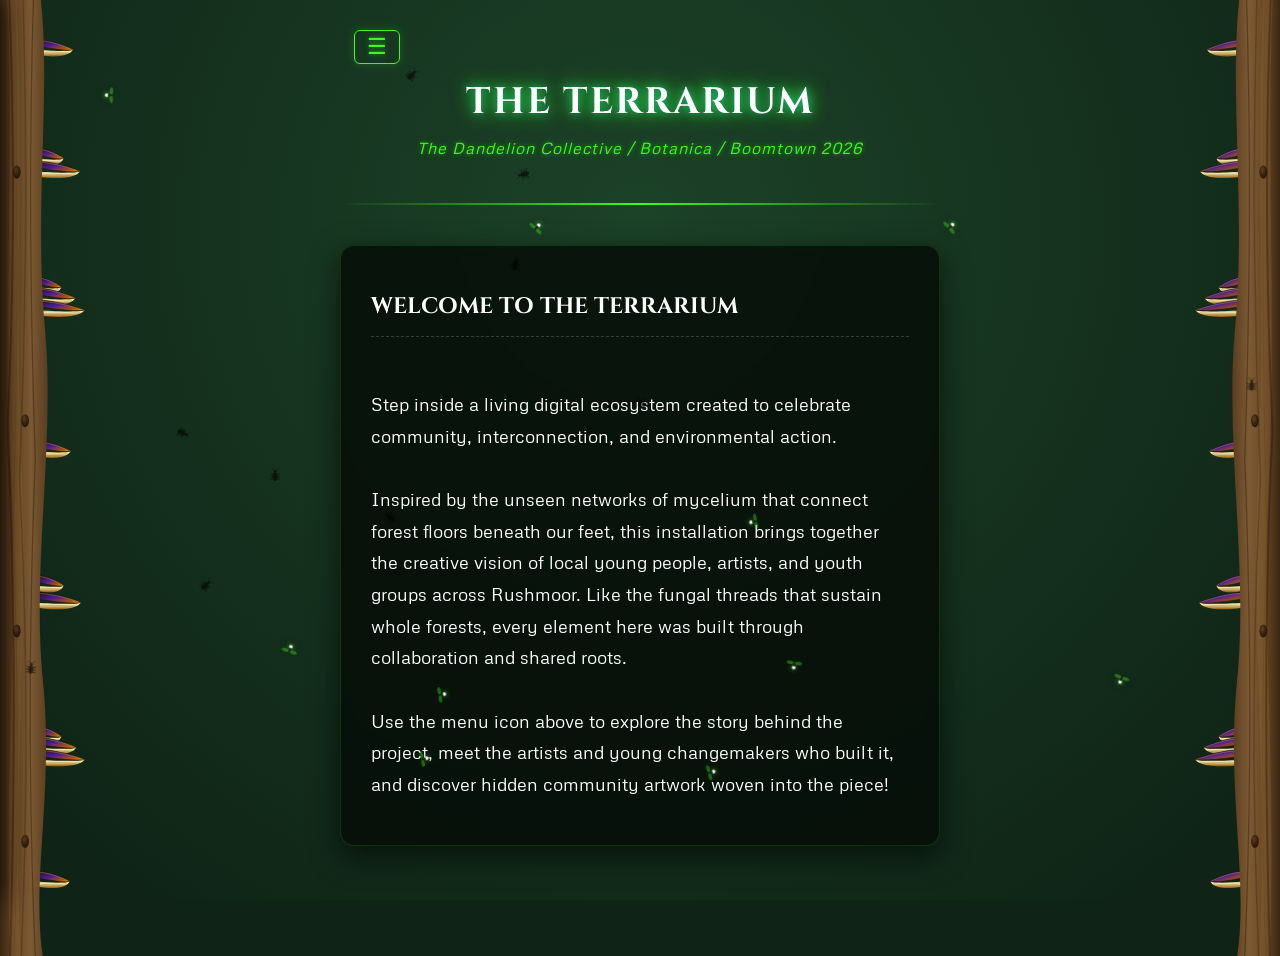
==== commit 30e8df80: "Revise welcome message and clean up footer Updated the welcome section with new content and removed " ====
--- a/index.html
+++ b/index.html
@@ -35,12 +35,23 @@
         <div class="divider"></div>
 
         <section id="home-welcome">
-             <h2>Welcome title thing</h2>
-             <p>Welcome text tell them to tap the menu icon above to explore things for the installation.im just making this really long to test the bugs. gg ggggggg ggggggg gggg g ggg g gg gggg gggggg ggggg ggggggg ggggggg ggggg ggggg g g gg gggggg ggggggg ggggggg gggg g ggg g gg gggg gggggg ggggg ggggggg ggggggg ggggg ggggg g g gg gggggg ggggggg ggggggg gggg g ggg g gg gggg gggggg ggggg ggggggg ggggggg ggggg ggggg g g gg gggggg ggggggg ggggggg gggg g ggg g gg gggg gggggg ggggg ggggggg ggggggg ggggg ggggg g g gg gggggg ggggggg ggggggg gggg g ggg g gg gggg gggggg ggggg ggggggg ggggggg ggggg ggggg g g gg gggggg ggggggg ggggggg gggg g ggg g gg gggg gggggg ggggg ggggggg ggggggg ggggg ggggg g g gg gggggg ggggggg ggggggg gggg g ggg g gg gggg gggggg ggggg ggggggg ggggggg ggggg ggggg g g gg gggggg ggggggg ggggggg gggg g ggg g gg gggg gggggg ggggg ggggggg ggggggg ggggg ggggg g g gg gggggg ggggggg ggggggg gggg g ggg g gg gggg gggggg ggggg ggggggg ggggggg ggggg ggggg g g gg ggg ggggggg ggggggg gggg g ggg g gg gggg gggggg ggggg ggggggg ggggggg ggggg ggggg g g gg gggggg ggggg ggggggg</p>
+             <h2>WELCOME TO THE TERRARIUM</h2>
+
+<p>
+    Step inside a living digital ecosystem created to celebrate community, interconnection, and environmental action. 
+</p>
+
+<p>
+    Inspired by the unseen networks of mycelium that connect forest floors beneath our feet, this installation brings together the creative vision of local young people, artists, and youth groups across Rushmoor. Like the fungal threads that sustain whole forests, every element here was built through collaboration and shared roots.
+</p>
+
+<p>
+    Use the menu icon above to explore the story behind the project, meet the artists and young changemakers who built it, and discover hidden community artwork woven into the piece!
+</p>
         </section>
 
         <footer>
-            <p>footer.</p>
+            <p></p>
         </footer>
     </div>
 
--- a/style.css
+++ b/style.css
@@ -23,7 +23,6 @@
     font-family: 'Metrophobic', sans-serif;
     line-height: 1.8;
     padding: 20px 15px;
-    /* Soft, elegant canopy glow wash - clean and dark, not chaotic */
     background-image: radial-gradient(circle at 50% 25%, #1c4228 0%, #0f2416 90%);
     background-attachment: fixed; 
     overflow-x: hidden;
@@ -164,6 +163,7 @@
 }
 
 .overlay.show { display: block; }
+
 .partner-logos {
     margin-top: 2.5rem;
     padding-top: 1.5rem;
@@ -189,19 +189,20 @@
 .partner-logo:hover {
     opacity: 1;
 }
-/* ==========================================================================
-   3. FIXED TEXT BOX PADDING & MORPHISM
+
+/* ==========================================================================
+   3. TEXT BOX PADDING & MORPHISM
    ========================================================================== */
 section {
     background-color: var(--card-bg);
     border: 1px solid rgba(57, 255, 20, 0.15);
     border-radius: 14px;
-    padding: 40px 30px 45px; /* FIXED: Increased breathing room for text layouts */
+    padding: 40px 30px 45px;
     margin-bottom: 30px;
     box-shadow: 0 10px 30px rgba(0, 0, 0, 0.6);
     backdrop-filter: blur(6px);
     -webkit-backdrop-filter: blur(6px);
-    position: relative; /* Crucial anchor for mushrooms */
+    position: relative;
 }
 
 section h2 {
@@ -258,63 +259,8 @@
 .insect.flyer .right-wing { transform-origin: 15px 12px; animation: flapR 0.06s infinite linear; }
 
 /* ==========================================================================
-   5. LIVING MUSHROOMS — corner toadstools + trunk-mounted shelf fungus
-   ========================================================================== */
-
-/* ---- corner toadstools ----
-   Positioned with plain top/left/right/bottom pixel values only (no
-   percentage or transform-based placement), computed to sit right at each
-   card corner with a few px of deliberate overlap so it reads as fused to
-   the card, never as floating beside it. `transform` on this element is
-   used only for the grow + sway animation, never for placement, so the
-   two can never fight each other.
-*/
-.tw-mush {
-    position: absolute;
-    z-index: 3;
-    pointer-events: none;
-    opacity: 0;
-    transform: scaleY(0.05);
-    animation: twGrow var(--grow-dur, 1.2s) var(--grow-delay, 0s) cubic-bezier(0.34, 1.56, 0.64, 1) forwards;
-}
-
-.tw-mush.sway {
-    animation: twSway var(--sway-dur, 5s) ease-in-out infinite;
-}
-
-.tw-mush svg {
-    display: block;
-    width: 100%;
-    height: 100%;
-    overflow: visible;
-    filter: drop-shadow(0 4px 5px rgba(0, 0, 0, 0.55)) drop-shadow(0 0 6px rgba(255, 130, 80, 0.35));
-}
-
-/* pivot point for the grow/sway animation: the foot (root) of the
-   mushroom, which never moves regardless of corner -- only its
-   left/right position flips along with the horizontal mirror below */
-.tw-tl, .tw-bl { transform-origin: 72% 96%; }
-.tw-tr, .tw-br { transform-origin: 28% 96%; }
-
-/* the mushroom always stands upright (cap up, foot down) -- gravity
-   never flips. Only mirror left-right per side of the card so it leans
-   away from the card; a vertical flip would turn it upside-down. */
-.tw-tr svg, .tw-br svg { transform: scaleX(-1); }
-
-@keyframes twGrow {
-    0%   { opacity: 0; transform: scaleY(0.05); }
-    55%  { opacity: 1; }
-    75%  { transform: scaleY(1.06); }
-    100% { opacity: 1; transform: scaleY(1); }
-}
-
-@keyframes twSway {
-    0%, 100% { opacity: 1; transform: rotate(0deg); }
-    25%      { opacity: 1; transform: rotate(var(--tilt-a, -2deg)); }
-    75%      { opacity: 1; transform: rotate(var(--tilt-b, 2deg)); }
-}
-
-/* ---- trunk + shelf fungus, runs the full height of the page ---- */
+   5. LIVING TRUNK-MOUNTED SHELF FUNGUS
+   ========================================================================== */
 .tree-shroom {
     position: absolute;
     top: 0;
@@ -327,12 +273,10 @@
     z-index: 3;
 }
 
-
 .tree-shroom svg { display: block; width: 100%; height: 100%; overflow: visible; }
 .tree-left  { left: 0; }
 .tree-right { right: 0; }
 
-/* only the shelf fungus itself gets a small living pulse; the bark is static */
 .shelf-fungus {
     transform-box: fill-box;
     animation: shelfPulse 5.5s ease-in-out infinite;
@@ -344,44 +288,17 @@
 
 @keyframes shelfPulse {
     0%, 100% { transform: scale(1); filter: brightness(1); }
-    50%      { transform: scale(1.035); filter: brightness(1.1); }
-}
-
-/* ==========================================================================
-   DESKTOP SCREEN LAYOUTS (Standard Desktop View)
-   ========================================================================== */
+    50%      { transform: scale(1.035); filter: brightness(1.15); }
+}
+
 @media (min-width: 992px) {
-    .tw-mush { width: var(--mush-size-desktop, 54px); height: var(--mush-size-desktop, 54px); }
-    .tw-tl { top: var(--mush-top-desktop, -52px); left: var(--mush-left-desktop, -39px); }
-    .tw-tr { top: var(--mush-top-desktop, -52px); right: var(--mush-right-desktop, -39px); }
-    .tw-bl { bottom: var(--mush-bottom-desktop, -52px); left: var(--mush-left-desktop, -39px); }
-    .tw-br { bottom: var(--mush-bottom-desktop, -52px); right: var(--mush-right-desktop, -39px); }
-
     .tree-shroom { width: 130px; }
 }
 
-/* ==========================================================================
-   EQUAL SPLIT-SCREEN LAPTOP ENVIRONMENT (Prevents elements from looking too big)
-   ========================================================================== */
 @media (min-width: 768px) and (max-width: 991px) {
-    .tw-mush { width: var(--mush-size-tablet, 42px); height: var(--mush-size-tablet, 42px); }
-    .tw-tl { top: var(--mush-top-tablet, -41px); left: var(--mush-left-tablet, -30px); }
-    .tw-tr { top: var(--mush-top-tablet, -41px); right: var(--mush-right-tablet, -30px); }
-    .tw-bl { bottom: var(--mush-bottom-tablet, -41px); left: var(--mush-left-tablet, -30px); }
-    .tw-br { bottom: var(--mush-bottom-tablet, -41px); right: var(--mush-right-tablet, -30px); }
-
     .tree-shroom { width: 95px; }
 }
 
-/* ==========================================================================
-   MOBILE PHONES (Safely scaled down to clear paragraph panels)
-   ========================================================================== */
 @media (max-width: 767px) {
-    .tw-mush { width: var(--mush-size-mobile, 30px); height: var(--mush-size-mobile, 30px); }
-    .tw-tl { top: var(--mush-top-mobile, -29px); left: var(--mush-left-mobile, -21px); }
-    .tw-tr { top: var(--mush-top-mobile, -29px); right: var(--mush-right-mobile, -21px); }
-    .tw-bl { bottom: var(--mush-bottom-mobile, -29px); left: var(--mush-left-mobile, -21px); }
-    .tw-br { bottom: var(--mush-bottom-mobile, -29px); right: var(--mush-right-mobile, -21px); }
-
     .tree-shroom { width: 56px; opacity: 0.9; }
 }
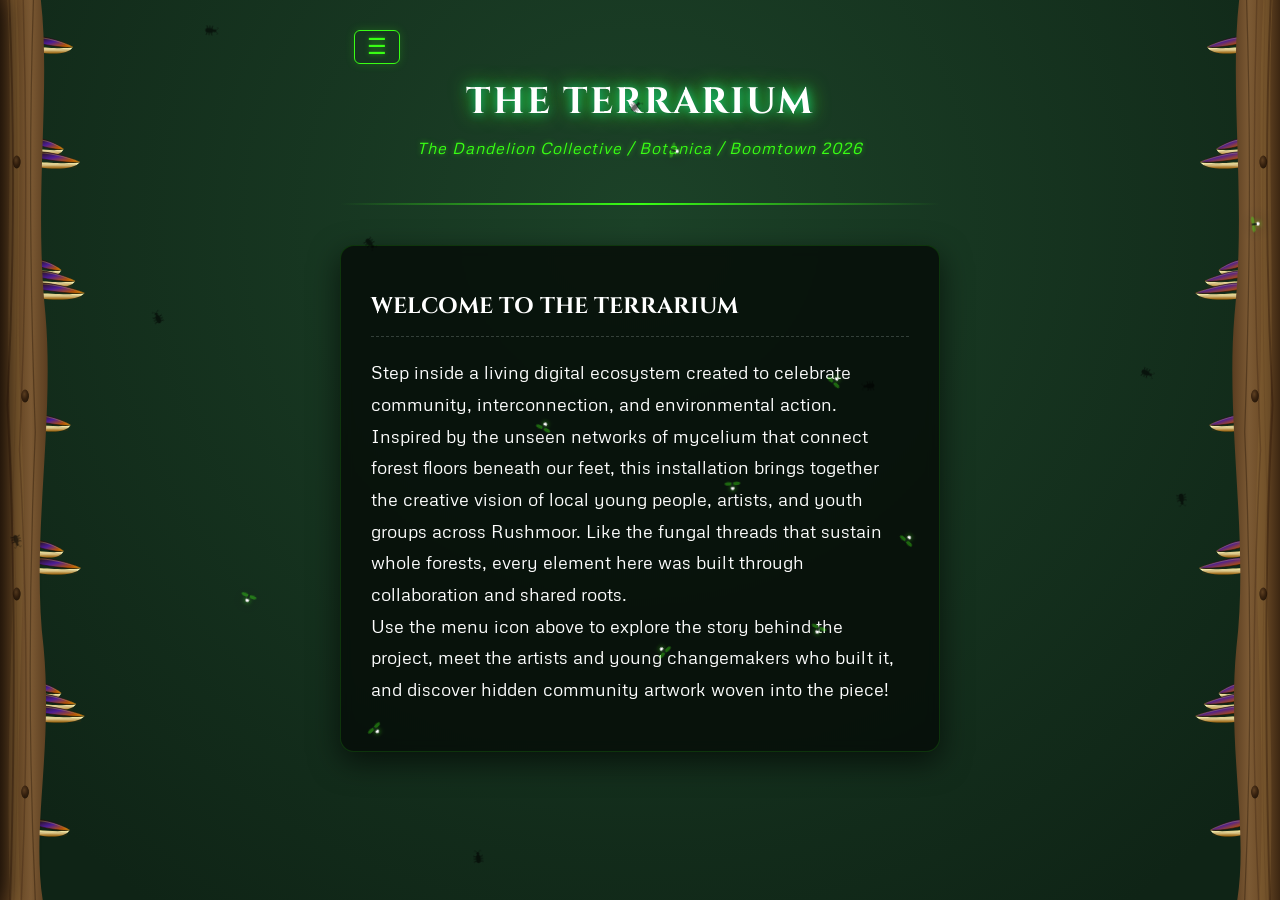
==== commit 55e95e44: "Remove redundant paragraph tags in index.html" ====
--- a/index.html
+++ b/index.html
@@ -37,16 +37,13 @@
         <section id="home-welcome">
              <h2>WELCOME TO THE TERRARIUM</h2>
 
-<p>
-    Step inside a living digital ecosystem created to celebrate community, interconnection, and environmental action. 
+<p>Step inside a living digital ecosystem created to celebrate community, interconnection, and environmental action. 
 </p>
 
-<p>
-    Inspired by the unseen networks of mycelium that connect forest floors beneath our feet, this installation brings together the creative vision of local young people, artists, and youth groups across Rushmoor. Like the fungal threads that sustain whole forests, every element here was built through collaboration and shared roots.
+<p>Inspired by the unseen networks of mycelium that connect forest floors beneath our feet, this installation brings together the creative vision of local young people, artists, and youth groups across Rushmoor. Like the fungal threads that sustain whole forests, every element here was built through collaboration and shared roots.
 </p>
 
-<p>
-    Use the menu icon above to explore the story behind the project, meet the artists and young changemakers who built it, and discover hidden community artwork woven into the piece!
+<p>Use the menu icon above to explore the story behind the project, meet the artists and young changemakers who built it, and discover hidden community artwork woven into the piece!
 </p>
         </section>
 
